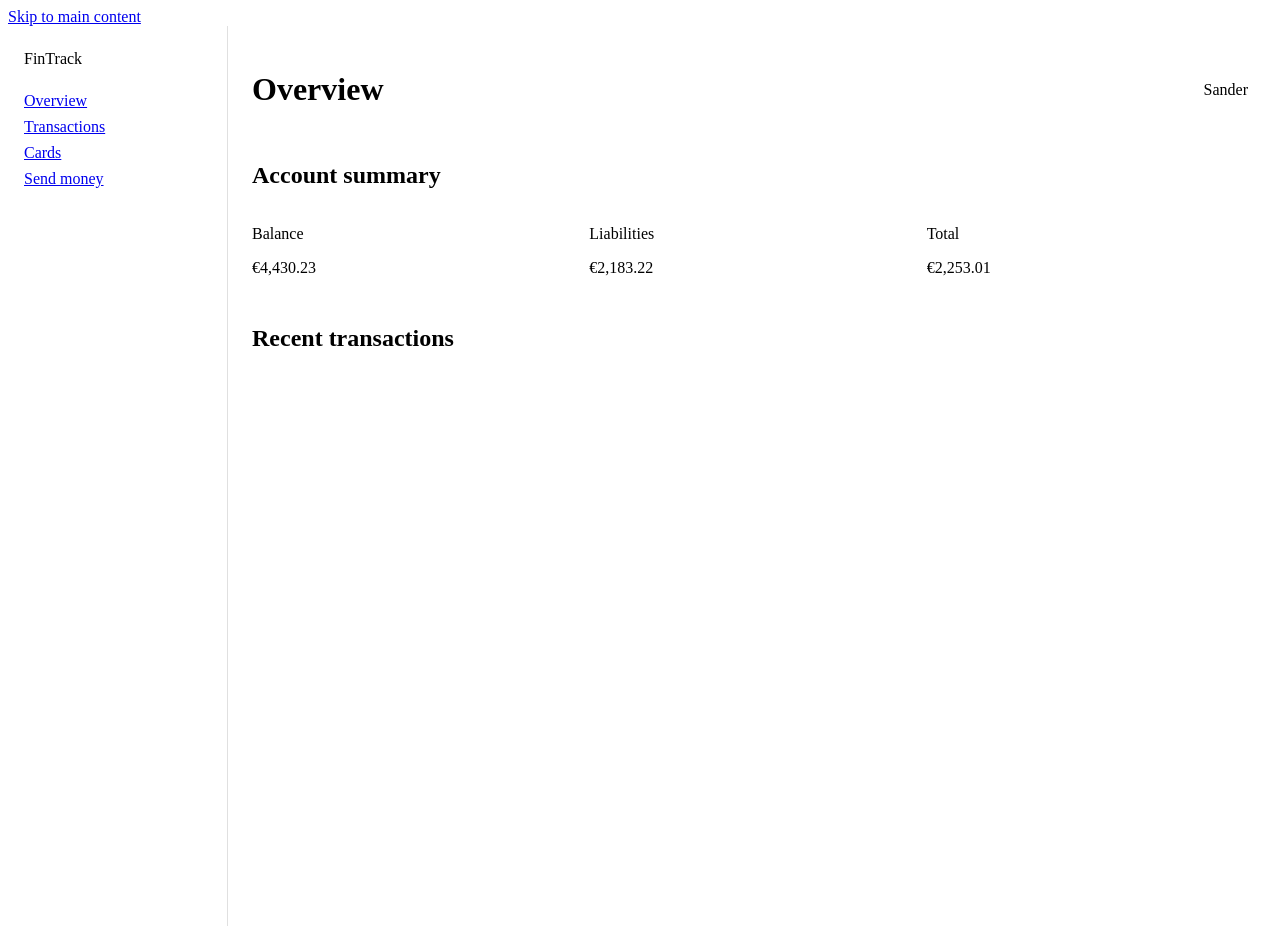
==== indexgrid.html @ 289ef0da "git reop" ====
<!DOCTYPE html>
<html lang="en">
<head>
    <meta charset="UTF-8"/>
    <title>grid layout</title>
    <link rel="stylesheet" href="stylegrid.css"/>
</head>
<body>
<a href="#main-content" class="sr-only">Skip to main content</a>

<div class="dashboard">

    <aside class="sidebar">
        <span class="logo">FinTrack</span>
        <nav aria-label="Sidebar navigation">
            <ul>
                <li><a href="#">Overview</a></li>
                <li><a href="#">Transactions</a></li>
                <li><a href="#">Cards</a></li>
                <li><a href="#">Send money</a></li>
            </ul>
        </nav>
    </aside>

    <div class="content">
        <header class="topbar">
            <h1>Overview</h1>
            <span class="profile">Sander</span>
        </header>

        <main id="main-content">
            <section aria-labelledby="stats-heading">
                <h2 id="stats-heading" class="sr-only">Account summary</h2>
                <div class="stats">
                    <div class="stat-cards">
                        <p class="stat-label">Balance</p>
                        <p class="stat-value">€4,430.23</p>
                    </div>
                    <div class="stat-cards">
                        <p class="stat-label">Liabilities</p>
                        <p class="stat-value">€2,183.22</p>
                    </div>
                    <div class="stat-cards">
                        <p class="stat-label">Total</p>
                        <p class="stat-value">€2,253.01</p>
                    </div>
                </div>
            </section>

            <section aria-labelledby="table-heading">
                <h2 id="table-heading" class="sr-only">Recent transactions</h2>
                <table class="table">
                    <!-- your existing table markup -->
                </table>
            </section>
        </main>
    </div>

</div>
</body>
</html>
---- stylegrid.css ----
.dashboard {
    display: grid;
    grid-template-columns: 220px 1fr;
    grid-template-areas: "sidebar content";
    min-height: 100vh;
}

.sidebar {
    grid-area: sidebar;
    border-right: 0.5px solid #e0e0e0;
    padding: 24px 16px;
}

.sidebar ul {
    list-style: none;
    padding: 0;
    margin: 1.5rem 0 0;
}

.sidebar ul li {
    margin-bottom: 8px;
}

.content {
    grid-area: content;
    padding: 24px;
}

.topbar {
    display: flex;
    justify-content: space-between;
    align-items: center;
    margin-bottom: 2rem;
}

.stats {
    display: grid;
    grid-template-columns: repeat(auto-fit, minmax(180px, 1fr));
    gap: 16px;
    margin-bottom: 2rem;
}
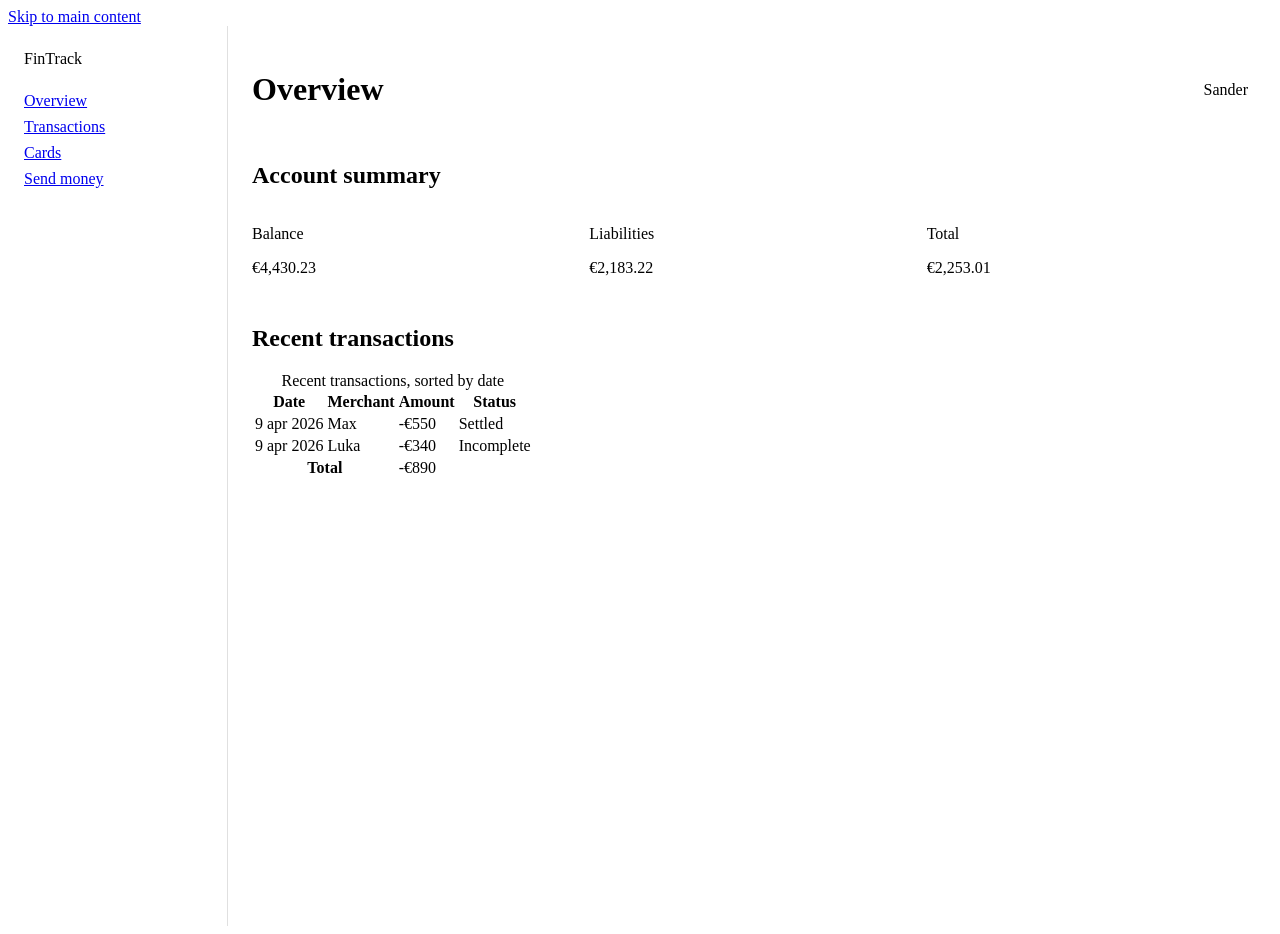
==== commit 4ea0a70c: "grid-template" ====
--- a/indexgrid.html
+++ b/indexgrid.html
@@ -49,9 +49,38 @@
 
             <section aria-labelledby="table-heading">
                 <h2 id="table-heading" class="sr-only">Recent transactions</h2>
-                <table class="table">
-                    <!-- your existing table markup -->
-                </table>
+                    <table class="table">
+                        <caption class="sr-only">Recent transactions, sorted by date</caption>
+                        <thead>
+                        <tr>
+                            <th scope="col">Date</th>
+                            <th scope="col">Merchant</th>
+                            <th scope="col">Amount</th>
+                            <th scope="col">Status</th>
+                        </tr>
+                        </thead>
+                        <tbody>
+                        <tr>
+                            <td><time datetime="2026-04-09">9 apr 2026</time></td>
+                            <td>Max</td>
+                            <td><span aria-label="minus 550 euro">-€550</span></td>
+                            <td><span role="status">Settled</span></td>
+                        </tr>
+                        <tr>
+                            <td><time datetime="2026-04-09">9 apr 2026</time></td>
+                            <td>Luka</td>
+                            <td><span aria-label="minus 340 euro">-€340</span></td>
+                            <td><span role="status">Incomplete</span></td>
+                        </tr>
+                        </tbody>
+                        <tfoot>
+                        <tr>
+                            <th scope="row" colspan="2">Total</th>
+                            <td><span aria-label="minus 890 euro">-€890</span></td>
+                            <td></td>
+                        </tr>
+                        </tfoot>
+                    </table>
             </section>
         </main>
     </div>
